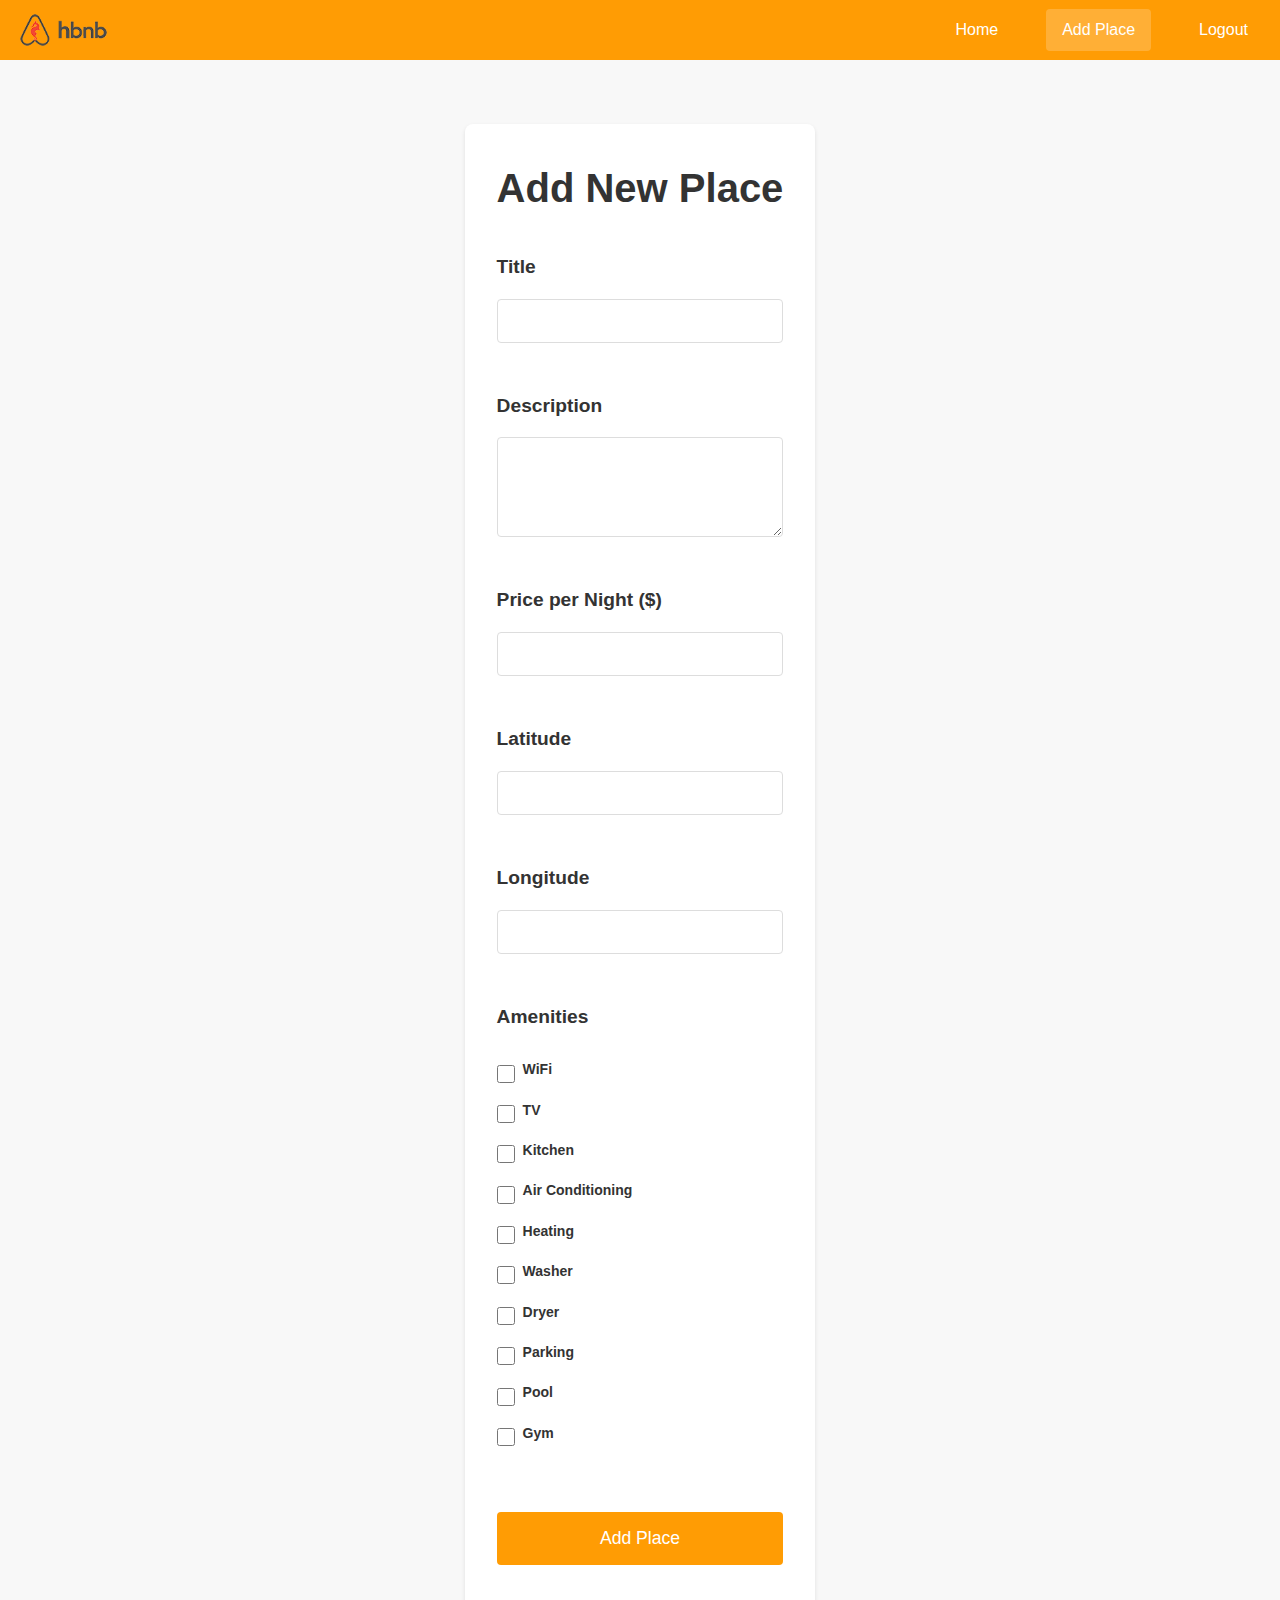
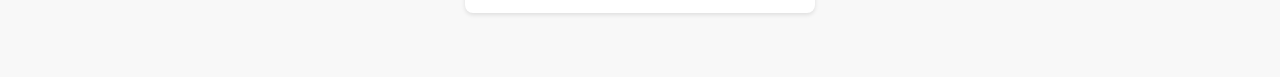
==== Front-End/add-place.html @ 49894c60 "Create Place Add" ====
<!DOCTYPE html>
<html lang="en">
<head>
    <meta charset="UTF-8">
    <meta name="viewport" content="width=device-width, initial-scale=1.0">
    <title>Add New Place - HolbertonBnB</title>
    <link rel="stylesheet" href="styles.css">
</head>
<body>
    <header>
        <div class="logo">
            <img src="images/logo.png" alt="HolbertonBnB Logo">
        </div>
        <div class="nav-links">
            <a href="index.html">Home</a>
            <a href="add-place.html" class="active">Add Place</a>
            <a href="#" id="logout-btn">Logout</a>
        </div>
    </header>

    <main>
        <div class="auth-container">
            <h1>Add New Place</h1>
            <form id="add-place-form">
                <div class="form-group">
                    <label for="title">Title</label>
                    <input type="text" id="title" name="title" required>
                </div>
                <div class="form-group">
                    <label for="description">Description</label>
                    <textarea id="description" name="description" required></textarea>
                </div>
                <div class="form-group">
                    <label for="price">Price per Night ($)</label>
                    <input type="number" id="price" name="price" min="0" step="0.01" required>
                </div>
                <div class="form-group">
                    <label for="latitude">Latitude</label>
                    <input type="number" id="latitude" name="latitude" step="any" required>
                </div>
                <div class="form-group">
                    <label for="longitude">Longitude</label>
                    <input type="number" id="longitude" name="longitude" step="any" required>
                </div>
                
                <div class="form-group amenities-group">
                    <label>Amenities</label>
                    <div class="amenities-list">
                        <div class="amenity-item">
                            <input type="checkbox" id="wifi" name="amenities" value="wifi">
                            <label for="wifi">WiFi</label>
                        </div>
                        <div class="amenity-item">
                            <input type="checkbox" id="tv" name="amenities" value="tv">
                            <label for="tv">TV</label>
                        </div>
                        <div class="amenity-item">
                            <input type="checkbox" id="kitchen" name="amenities" value="kitchen">
                            <label for="kitchen">Kitchen</label>
                        </div>
                        <div class="amenity-item">
                            <input type="checkbox" id="air_conditioning" name="amenities" value="air_conditioning">
                            <label for="air_conditioning">Air Conditioning</label>
                        </div>
                        <div class="amenity-item">
                            <input type="checkbox" id="heating" name="amenities" value="heating">
                            <label for="heating">Heating</label>
                        </div>
                        <div class="amenity-item">
                            <input type="checkbox" id="washer" name="amenities" value="washer">
                            <label for="washer">Washer</label>
                        </div>
                        <div class="amenity-item">
                            <input type="checkbox" id="dryer" name="amenities" value="dryer">
                            <label for="dryer">Dryer</label>
                        </div>
                        <div class="amenity-item">
                            <input type="checkbox" id="parking" name="amenities" value="parking">
                            <label for="parking">Parking</label>
                        </div>
                        <div class="amenity-item">
                            <input type="checkbox" id="pool" name="amenities" value="pool">
                            <label for="pool">Pool</label>
                        </div>
                        <div class="amenity-item">
                            <input type="checkbox" id="gym" name="amenities" value="gym">
                            <label for="gym">Gym</label>
                        </div>
                    </div>
                </div>
                
                <div id="error-message" class="error-message"></div>
                <button type="submit" class="submit-button">Add Place</button>
            </form>
        </div>
    </main>

    <script src="scripts.js"></script>
</body>
</html>
---- Front-End/styles.css ----
/* 
  This is a SAMPLE File to get you started. Follow the instructions on the project to complete the tasks. 
  You'll probably need to override some of theese styles.
*/

* {
    box-sizing: border-box;
    margin: 0;
    padding: 0;
    font-family: Arial, sans-serif;
}

html, body {
    height: 100%;
}

body {
    background-color: #f8f8f8;
    color: #333;
    display: flex;
    flex-direction: column;
    min-height: 100vh;
    font-family: Arial, sans-serif;
    line-height: 1.6;
}

header {
    background-color: #ff9c04;
    color: #fff;
    height: 60px;
    padding: 1rem;
    display: flex;
    justify-content: space-between;
    align-items: center;
}

.logo {
    display: flex;
    align-items: center;
}

.logo img {
    height: 40px;
    width: auto;
}

.logo h1 {
    font-size: 1.5rem;
    color: #333;
    margin: 0;
}

.nav-links {
    display: flex;
    gap: 2rem;
    align-items: center;
}

.nav-links a {
    text-decoration: none;
    color: #fff;
    font-weight: 500;
    padding: 0.5rem 1rem;
    border-radius: 4px;
    transition: background-color 0.3s;
}

.nav-links a:hover {
    background-color: rgba(255, 255, 255, 0.1);
}

.nav-links a.active {
    background-color: rgba(255, 255, 255, 0.2);
    color: #fff;
}

main {
    padding: 2rem;
    flex: 1;
    max-width: 1200px;
    margin: 0 auto;
}

footer {
    background-color: #ff9c04;
    color: #fff;
    text-align: center;
    padding: 1rem;
    margin-top: auto;
}

.login-button {
    color: #fff;
    text-decoration: none;
    font-size: 1rem;
}

.home-button {
    color: #fff;
    text-decoration: none;
    font-size: 1rem;
    cursor: pointer;
    margin-left: 1rem;
}

.logout-button {
    color: #fff;
    text-decoration: none;
    font-size: 1rem;
    cursor: pointer;
    margin-left: 1rem;
    padding: 0.5rem 1rem;
    background-color: rgba(255, 255, 255, 0.1);
    border-radius: 4px;
    transition: background-color 0.3s;
}

.logout-button:hover {
    background-color: rgba(255, 255, 255, 0.2);
}

.title {
    font-size: 2.5rem;
    font-weight: bold;
    text-align: center;
    margin-bottom: 2rem;
}

.filter {
    text-align: center;
    margin: 20px 0;
    font-weight: bold;
    font-size: 18px;
}

#price-filter {
    margin-left: 3px;
    padding: 0;
    width: 55px;
    font-size: 13px;
    border: 1px solid #ccc;
    border-radius: 5px;
    background: white;
    height: 30px;
}

.price-filter-button:hover {
    background-color: #f5f5f5;
}

.loading-message {
    text-align: center;
    padding: 20px;
    font-size: 18px;
    color: #666;
    display: none;
}

.loading-message.visible {
    display: block;
}

.places-list {
    display: grid;
    grid-template-columns: repeat(auto-fill, minmax(300px, 1fr));
    gap: 20px;
    padding: 20px;
}

.place-card {
    background: white;
    border-radius: 10px;
    padding: 20px;
    text-align: center;
    box-shadow: 0 2px 4px rgba(0,0,0,0.1);
}

.place-card h3 {
    font-size: 24px;
    margin-bottom: 15px;
    color: #333;
}

.place-card p {
    font-size: 18px;
    color: #666;
    margin-bottom: 20px;
}

.place-card .price {
    color: #FF5A5F;
    font-weight: bold;
    font-size: 16px;
}

.view-button {
    background-color: #ff9c04;
    color: white;
    border: none;
    padding: 10px 20px;
    border-radius: 5px;
    font-size: 16px;
    cursor: pointer;
    transition: background-color 0.3s;
}

.view-button:hover {
    background-color: #e08a00;
}

.places-list {
    width: 100%;
    min-height: 200px;
    display: flex;
    justify-content: center;
    align-items: center;
}

.no-places {
    text-align: center;
    padding: 2rem;
    color: #666;
    font-size: 1.2rem;
    background-color: #fff;
    border-radius: 8px;
    box-shadow: 0 2px 4px rgba(0, 0, 0, 0.1);
    width: 100%;
    max-width: 600px;
}

.error-message {
    text-align: center;
    padding: 1.5rem;
    background-color: #ffebee;
    color: #c62828;
    border-radius: 8px;
    margin: 2rem auto;
    max-width: 600px;
    border-left: 4px solid #c62828;
}

/* Place Details Styles */
.place-details {
    background-color: #fff;
    border: 1px solid #ddd;
    border-radius: 10px;
    padding: 20px;
    margin: 20px 0;
    text-align: center;
}

.place-info {
    background: #fff;
    border-radius: 8px;
    padding: 2rem;
    margin-bottom: 2rem;
    box-shadow: 0 2px 4px rgba(0, 0, 0, 0.1);
}

.place-info p {
    margin-bottom: 1rem;
    line-height: 1.5;
}

.reviews {
    margin-top: 2rem;
}

.reviews h2 {
    font-size: 2rem;
    margin-bottom: 1rem;
}

.review-card {
    background: #fff;
    border-radius: 8px;
    padding: 1.5rem;
    margin-bottom: 1rem;
    box-shadow: 0 2px 4px rgba(0, 0, 0, 0.1);
}

.review-card p {
    margin-bottom: 0.5rem;
}

.rating {
    color: #ff9c04;
    font-weight: 500;
}

/* Add Review Form Styles */
.add-review {
    background: #fff;
    border-radius: 8px;
    padding: 2rem;
    box-shadow: 0 2px 4px rgba(0, 0, 0, 0.1);
}

.form-group {
    margin-bottom: 1.5rem;
}

.form-group label {
    display: block;
    margin-bottom: 0.5rem;
    font-weight: 500;
    color: #333;
}

textarea {
    width: 100%;
    min-height: 150px;
    padding: 0.75rem;
    border: 1px solid #ddd;
    border-radius: 4px;
    resize: vertical;
    font-family: inherit;
}

select {
    width: 100%;
    padding: 0.75rem;
    border: 1px solid #ddd;
    border-radius: 4px;
    background-color: white;
    font-size: 1rem;
}

.submit-button {
    width: 100%;
    padding: 1rem;
    background-color: #ff9c04;
    color: white;
    border: none;
    border-radius: 4px;
    font-size: 1.1rem;
    font-weight: 500;
    cursor: pointer;
    transition: background-color 0.2s;
    margin: 1rem 0;
}

.submit-button:hover {
    background-color: #e08a00;
}

/* Or separator and detailed review link */
.or-separator {
    text-align: center;
    margin: 15px 0;
    position: relative;
    color: #777;
}

.or-separator::before,
.or-separator::after {
    content: '';
    position: absolute;
    top: 50%;
    width: 45%;
    height: 1px;
    background-color: #ddd;
}

.or-separator::before {
    left: 0;
}

.or-separator::after {
    right: 0;
}

.button-link {
    display: inline-block;
    background-color: #4a90e2;
    color: white;
    text-decoration: none;
    border-radius: 5px;
    padding: 10px 20px;
    font-size: 1rem;
    text-align: center;
    margin: 5px 0;
    width: 100%;
    transition: background-color 0.3s;
}

.button-link:hover {
    background-color: #357dcb;
}

/* Login Form Styles */
#login-form {
    max-width: 400px;
    margin: 2rem auto;
    padding: 2rem;
    background-color: #fff;
    border-radius: 10px;
    box-shadow: 0 2px 10px rgba(0, 0, 0, 0.1);
}

#login-form h2 {
    text-align: center;
    margin-bottom: 1.5rem;
    color: #333;
}

#login-form label {
    display: block;
    margin-bottom: 0.5rem;
    font-weight: bold;
}

#login-form input {
    width: 100%;
    padding: 0.8rem;
    margin-bottom: 1.5rem;
    border: 1px solid #ddd;
    border-radius: 5px;
    font-size: 1rem;
}

#login-form button {
    width: 100%;
    padding: 0.8rem;
    background-color: #ff9c04;
    color: white;
    border: none;
    border-radius: 5px;
    font-size: 1rem;
    cursor: pointer;
    transition: background-color 0.3s;
}

#login-form button:hover {
    background-color: #e08a00;
}

.success-message {
    background-color: #e8f5e9;
    color: #2e7d32;
    padding: 0.8rem;
    margin-bottom: 1.5rem;
    border-radius: 5px;
    border-left: 4px solid #2e7d32;
    font-size: 0.9rem;
}

/* Add review page styles */
.review-container {
    max-width: 800px;
    margin: 2rem auto;
    padding: 0 1rem;
}

#review-title {
    font-size: 2rem;
    margin-bottom: 2rem;
    color: #333;
}

h1, h2 {
    color: #333;
    margin-bottom: 1.5rem;
}

/* Auth and Form Styles */
.auth-container {
    max-width: 400px;
    margin: 2rem auto;
    padding: 2rem;
    background-color: #fff;
    border-radius: 8px;
    box-shadow: 0 2px 4px rgba(0, 0, 0, 0.1);
}

.auth-container h1 {
    text-align: center;
    margin-bottom: 2rem;
    color: #333;
    font-size: 2.5rem;
}

.form-group {
    margin-bottom: 1.5rem;
}

.form-group label {
    display: block;
    margin-bottom: 0.5rem;
    color: #333;
    font-weight: 500;
    font-size: 1.2rem;
}

.form-group input {
    width: 100%;
    padding: 0.75rem;
    border: 1px solid #ddd;
    border-radius: 4px;
    font-size: 1rem;
    background-color: #fff;
}

.form-group input:focus {
    outline: none;
    border-color: #ff9c04;
    box-shadow: 0 0 0 2px rgba(255, 156, 4, 0.1);
}

.error-message {
    background-color: #ffebee;
    color: #c62828;
    padding: 0.8rem;
    margin: 1rem 0;
    border-radius: 4px;
    border-left: 4px solid #c62828;
    font-size: 0.9rem;
    text-align: center;
}

.submit-button {
    width: 100%;
    padding: 1rem;
    background-color: #ff9c04;
    color: white;
    border: none;
    border-radius: 4px;
    font-size: 1.1rem;
    font-weight: 500;
    cursor: pointer;
    transition: background-color 0.2s;
    margin: 1rem 0;
}

.submit-button:hover {
    background-color: #e08a00;
}

.auth-link {
    text-align: center;
    margin-top: 1.5rem;
    color: #333;
}

.auth-link a {
    color: #ff9c04;
    text-decoration: none;
    font-weight: 500;
}

.auth-link a:hover {
    text-decoration: underline;
}

/* Add Place Form Styles */
.add-place-section {
    max-width: 800px;
    margin: 2rem auto;
    padding: 2rem;
    background: white;
    border-radius: 8px;
    box-shadow: 0 2px 4px rgba(0, 0, 0, 0.1);
}

.add-place-section h2 {
    text-align: center;
    color: #333;
    margin-bottom: 2rem;
}

#add-place-form {
    display: grid;
    gap: 1.5rem;
}

#add-place-form .form-group {
    display: flex;
    flex-direction: column;
    gap: 0.5rem;
}

#add-place-form label {
    font-weight: 600;
    color: #333;
}

#add-place-form input,
#add-place-form textarea {
    padding: 0.75rem;
    border: 1px solid #ddd;
    border-radius: 4px;
    font-size: 1rem;
}

#add-place-form textarea {
    min-height: 100px;
    resize: vertical;
}

#add-place-form input:focus,
#add-place-form textarea:focus {
    outline: none;
    border-color: #007bff;
    box-shadow: 0 0 0 2px rgba(0, 123, 255, 0.25);
}

#add-place-form button {
    margin-top: 1rem;
    padding: 1rem;
    font-size: 1.1rem;
}

.create-button {
    background-color: #ff9c04;
    color: white;
    border: none;
    padding: 8px 16px;
    border-radius: 4px;
    cursor: pointer;
    font-weight: 500;
    margin-left: 15px;
    transition: background-color 0.3s;
    display: inline-block;
}

.create-button:hover {
    background-color: #e08a00;
}

/* Amenities Styles */
.amenities-group {
    margin-bottom: 20px;
}

.amenities-list {
    display: grid;
    grid-template-columns: repeat(auto-fill, minmax(200px, 1fr));
    gap: 10px;
    margin-top: 10px;
}

.amenity-item {
    display: flex;
    align-items: center;
    gap: 8px;
}

.amenity-item input[type="checkbox"] {
    width: 18px;
    height: 18px;
    cursor: pointer;
}

.amenity-item label {
    cursor: pointer;
    font-size: 14px;
}

/* Place Card Amenities */
.place-amenities {
    display: flex;
    flex-wrap: wrap;
    gap: 0.5rem;
    margin-top: 0.5rem;
}

.amenity-tag {
    background-color: #f0f0f0;
    color: #333;
    padding: 0.25rem 0.5rem;
    border-radius: 4px;
    font-size: 0.9rem;
}

/* Error Message Styles */
.error-message {
    color: #dc3545;
    background-color: #f8d7da;
    border: 1px solid #f5c6cb;
    border-radius: 4px;
    padding: 10px;
    margin-bottom: 15px;
    font-size: 14px;
    display: none;
}

.error-message:not(:empty) {
    display: block;
}
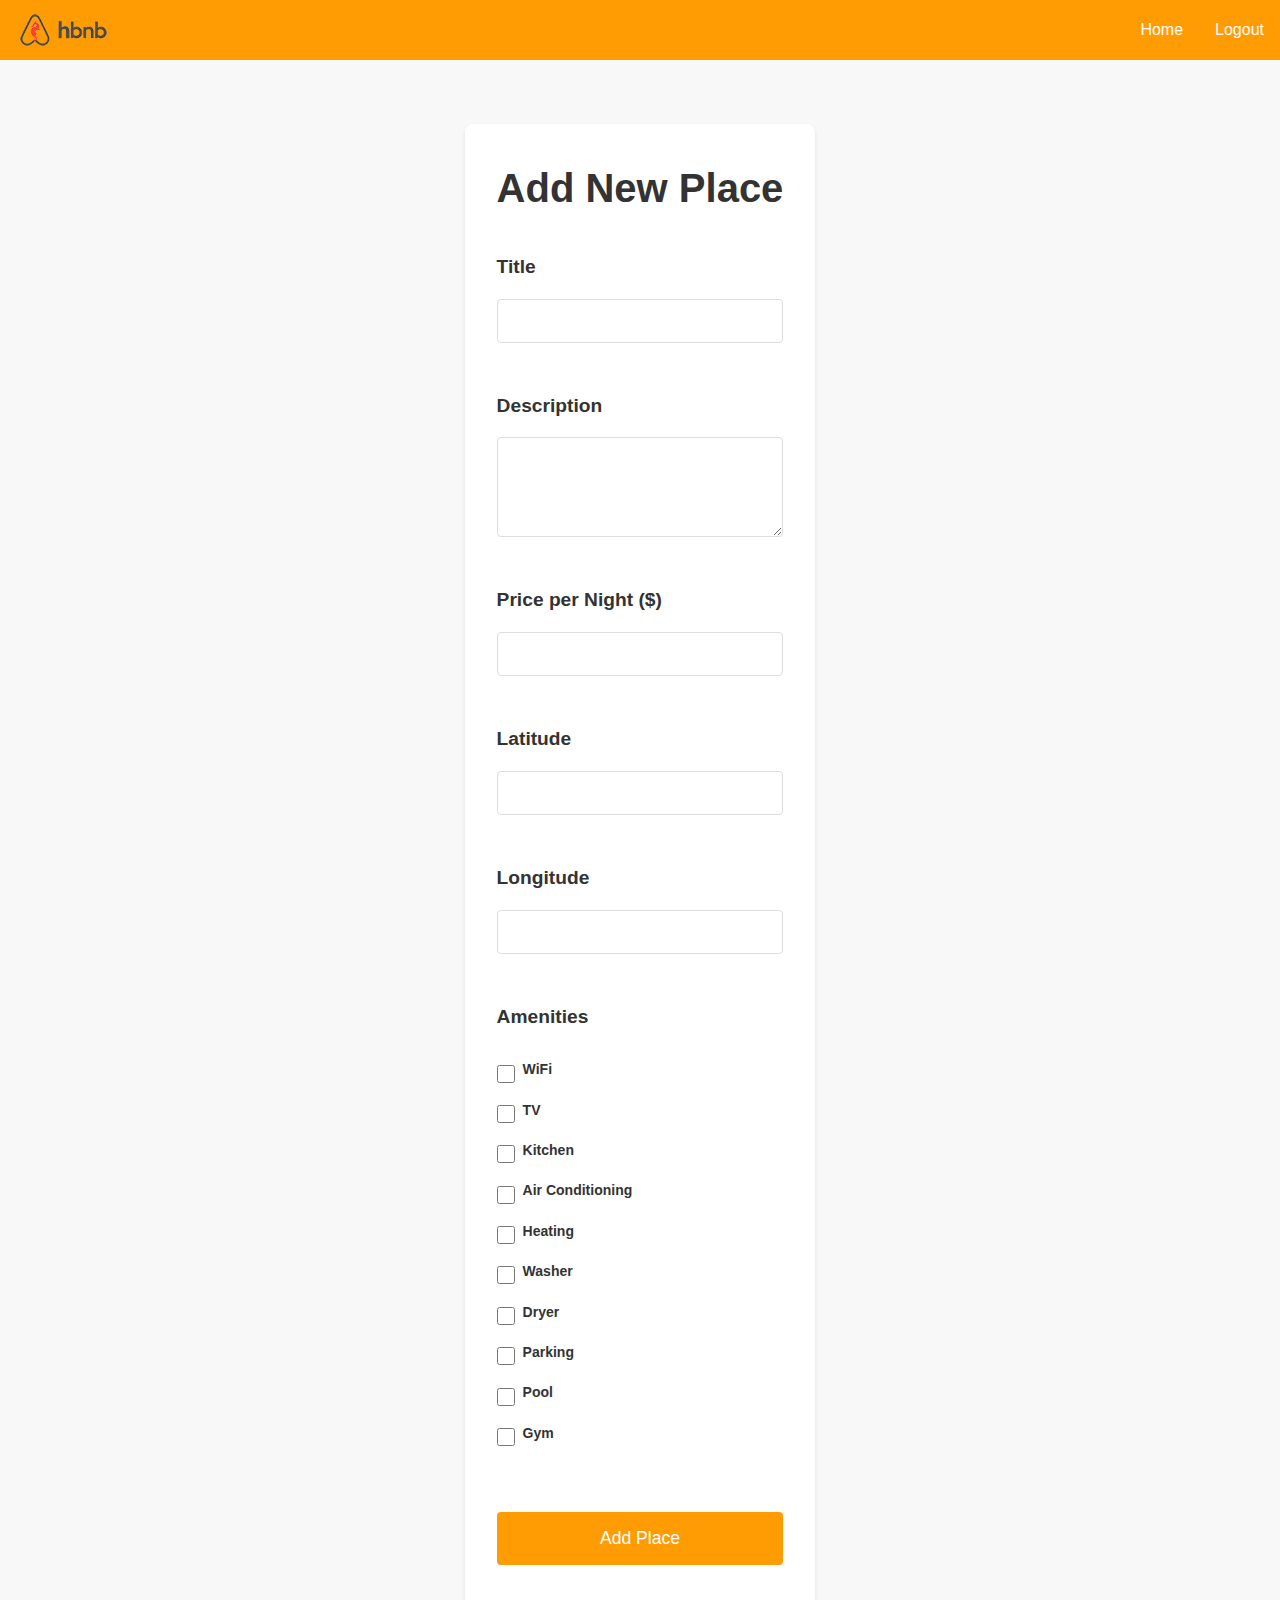
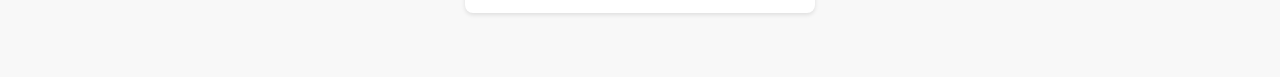
==== commit ef2ebec5: "Nav fixes" ====
--- a/Front-End/add-place.html
+++ b/Front-End/add-place.html
@@ -12,9 +12,8 @@
             <img src="images/logo.png" alt="HolbertonBnB Logo">
         </div>
         <div class="nav-links">
-            <a href="index.html">Home</a>
-            <a href="add-place.html" class="active">Add Place</a>
-            <a href="#" id="logout-btn">Logout</a>
+            <a href="index.html" class="nav-links">Home</a>
+            <a href="#" id="logout-btn" class="nav-links">Logout</a>
         </div>
     </header>
 
--- a/Front-End/styles.css
+++ b/Front-End/styles.css
@@ -54,15 +54,15 @@
     display: flex;
     gap: 2rem;
     align-items: center;
-}
-
-.nav-links a {
+    color: #fff;
     text-decoration: none;
+    font-size: 1rem;
+}
+
+.signup-nav-link {
     color: #fff;
-    font-weight: 500;
-    padding: 0.5rem 1rem;
-    border-radius: 4px;
-    transition: background-color 0.3s;
+    text-decoration: none;
+    font-size: 1rem;
 }
 
 .nav-links a:hover {
@@ -120,28 +120,27 @@
 }
 
 .title {
-    font-size: 2.5rem;
+    font-size: 36px;
     font-weight: bold;
     text-align: center;
-    margin-bottom: 2rem;
+    margin: 40px 0;
+    color: #333;
 }
 
 .filter {
-    text-align: center;
-    margin: 20px 0;
-    font-weight: bold;
-    font-size: 18px;
+    display: flex;
+    justify-content: center;
+    align-items: center;
+    gap: 10px;
+    margin: 30px 0;
 }
 
 #price-filter {
-    margin-left: 3px;
-    padding: 0;
-    width: 55px;
-    font-size: 13px;
-    border: 1px solid #ccc;
+    padding: 8px 15px;
+    border: 1px solid #ddd;
     border-radius: 5px;
-    background: white;
-    height: 30px;
+    font-size: 16px;
+    width: 100px;
 }
 
 .price-filter-button:hover {
@@ -151,7 +150,7 @@
 .loading-message {
     text-align: center;
     padding: 20px;
-    font-size: 18px;
+    font-size: 1.2em;
     color: #666;
     display: none;
 }
@@ -161,47 +160,55 @@
 }
 
 .places-list {
-    display: grid;
-    grid-template-columns: repeat(auto-fill, minmax(300px, 1fr));
-    gap: 20px;
+    display: flex;
+    flex-wrap: wrap;
+    justify-content: space-between;
+    gap: 30px;
     padding: 20px;
 }
 
 .place-card {
     background: white;
-    border-radius: 10px;
-    padding: 20px;
-    text-align: center;
-    box-shadow: 0 2px 4px rgba(0,0,0,0.1);
+    border-radius: 15px;
+    padding: 30px;
+    width: calc(33.33% - 20px);
+    min-width: 300px;
+    text-align: center;
+    box-shadow: 0 4px 8px rgba(0,0,0,0.1);
+    display: flex;
+    flex-direction: column;
+    justify-content: space-between;
+    align-items: center;
 }
 
 .place-card h3 {
     font-size: 24px;
-    margin-bottom: 15px;
-    color: #333;
-}
-
-.place-card p {
-    font-size: 18px;
+    margin-bottom: 20px;
+    color: #333;
+}
+
+.place-card .description {
     color: #666;
     margin-bottom: 20px;
+    font-size: 16px;
 }
 
 .place-card .price {
-    color: #FF5A5F;
-    font-weight: bold;
-    font-size: 16px;
+    font-size: 18px;
+    margin-bottom: 20px;
+    color: #333;
 }
 
 .view-button {
     background-color: #ff9c04;
     color: white;
     border: none;
-    padding: 10px 20px;
+    padding: 12px 30px;
     border-radius: 5px;
     font-size: 16px;
     cursor: pointer;
     transition: background-color 0.3s;
+    width: auto;
 }
 
 .view-button:hover {
@@ -250,80 +257,135 @@
 }
 
 .place-info {
-    background: #fff;
-    border-radius: 8px;
-    padding: 2rem;
-    margin-bottom: 2rem;
-    box-shadow: 0 2px 4px rgba(0, 0, 0, 0.1);
+    background: white;
+    border-radius: 15px;
+    padding: 30px;
+    margin: 20px 0;
+    box-shadow: 0 4px 8px rgba(0,0,0,0.1);
 }
 
 .place-info p {
-    margin-bottom: 1rem;
-    line-height: 1.5;
-}
-
+    margin: 15px 0;
+    font-size: 16px;
+    line-height: 1.6;
+}
+
+.place-info strong {
+    color: #333;
+    font-weight: 600;
+}
+
+/* Reviews Styles */
 .reviews {
     margin-top: 2rem;
+    padding: 1rem;
+    background-color: #fff;
+    border-radius: 8px;
+    box-shadow: 0 2px 4px rgba(0, 0, 0, 0.1);
 }
 
 .reviews h2 {
-    font-size: 2rem;
+    color: #333;
+    margin-bottom: 1.5rem;
+    font-size: 1.5rem;
+}
+
+.review-card {
+    background-color: #f8f9fa;
+    border: 1px solid #e9ecef;
+    border-radius: 8px;
+    padding: 1.25rem;
+    margin-bottom: 1.25rem;
+    transition: transform 0.2s ease;
+}
+
+.review-card:hover {
+    transform: translateY(-2px);
+    box-shadow: 0 4px 8px rgba(0, 0, 0, 0.1);
+}
+
+.review-header {
     margin-bottom: 1rem;
 }
 
-.review-card {
-    background: #fff;
+.review-rating-date {
+    display: flex;
+    align-items: center;
+    gap: 1rem;
+}
+
+.rating {
+    color: #ffc107;
+    font-size: 1.25rem;
+    margin: 0;
+}
+
+.review-date {
+    color: #6c757d;
+    font-size: 0.9rem;
+    margin: 0;
+}
+
+.review-content {
+    color: #333;
+}
+
+.review-text {
+    line-height: 1.6;
+    margin: 0;
+    white-space: pre-line;
+}
+
+.no-reviews {
+    text-align: center;
+    color: #6c757d;
+    font-style: italic;
+    padding: 1.5rem;
+    background-color: #f8f9fa;
     border-radius: 8px;
-    padding: 1.5rem;
-    margin-bottom: 1rem;
-    box-shadow: 0 2px 4px rgba(0, 0, 0, 0.1);
-}
-
-.review-card p {
-    margin-bottom: 0.5rem;
-}
-
-.rating {
-    color: #ff9c04;
-    font-weight: 500;
-}
-
-/* Add Review Form Styles */
-.add-review {
-    background: #fff;
-    border-radius: 8px;
-    padding: 2rem;
-    box-shadow: 0 2px 4px rgba(0, 0, 0, 0.1);
-}
-
-.form-group {
+    margin: 1rem 0;
+}
+
+#add-review-container {
+    margin-top: 2.5rem;
+    padding-top: 2rem;
+    border-top: 1px solid #dee2e6;
+}
+
+#review-form {
+    max-width: 600px;
+    margin: 0 auto;
+}
+
+#review-form .form-group {
     margin-bottom: 1.5rem;
 }
 
-.form-group label {
+#review-form label {
     display: block;
     margin-bottom: 0.5rem;
     font-weight: 500;
     color: #333;
 }
 
-textarea {
-    width: 100%;
+#review-form textarea {
+    width: 100%;
+    padding: 0.75rem;
+    border: 1px solid #ddd;
+    border-radius: 4px;
+    resize: vertical;
     min-height: 150px;
+    font-family: inherit;
+}
+
+#review-form select {
+    width: 100%;
     padding: 0.75rem;
     border: 1px solid #ddd;
     border-radius: 4px;
-    resize: vertical;
-    font-family: inherit;
-}
-
-select {
-    width: 100%;
-    padding: 0.75rem;
-    border: 1px solid #ddd;
-    border-radius: 4px;
     background-color: white;
     font-size: 1rem;
+    cursor: pointer;
 }
 
 .submit-button {
@@ -344,48 +406,25 @@
     background-color: #e08a00;
 }
 
-/* Or separator and detailed review link */
-.or-separator {
-    text-align: center;
-    margin: 15px 0;
-    position: relative;
-    color: #777;
-}
-
-.or-separator::before,
-.or-separator::after {
-    content: '';
-    position: absolute;
-    top: 50%;
-    width: 45%;
-    height: 1px;
-    background-color: #ddd;
-}
-
-.or-separator::before {
-    left: 0;
-}
-
-.or-separator::after {
-    right: 0;
-}
-
-.button-link {
-    display: inline-block;
-    background-color: #4a90e2;
-    color: white;
-    text-decoration: none;
-    border-radius: 5px;
-    padding: 10px 20px;
-    font-size: 1rem;
-    text-align: center;
-    margin: 5px 0;
-    width: 100%;
-    transition: background-color 0.3s;
-}
-
-.button-link:hover {
-    background-color: #357dcb;
+.error-message:not(:empty) {
+    display: block;
+}
+
+/* Success message styles */
+.success-message {
+    background-color: #d4edda;
+    color: #155724;
+    padding: 0.8rem;
+    margin: 1rem 0;
+    border-radius: 4px;
+    border-left: 4px solid #155724;
+    font-size: 0.9rem;
+    text-align: center;
+    display: none;
+}
+
+.success-message:not(:empty) {
+    display: block;
 }
 
 /* Login Form Styles */
@@ -435,37 +474,97 @@
     background-color: #e08a00;
 }
 
-.success-message {
-    background-color: #e8f5e9;
-    color: #2e7d32;
-    padding: 0.8rem;
-    margin-bottom: 1.5rem;
-    border-radius: 5px;
-    border-left: 4px solid #2e7d32;
-    font-size: 0.9rem;
-}
-
-/* Add review page styles */
+/* Add Review Page Styles */
 .review-container {
     max-width: 800px;
     margin: 2rem auto;
     padding: 0 1rem;
 }
 
-#review-title {
+.review-container h1 {
     font-size: 2rem;
     margin-bottom: 2rem;
     color: #333;
 }
 
-h1, h2 {
-    color: #333;
+.review-form-section {
+    background: #fff;
+    padding: 2rem;
+    border-radius: 8px;
+    box-shadow: 0 2px 4px rgba(0, 0, 0, 0.1);
+}
+
+.review-form-section h2 {
+    font-size: 1.5rem;
     margin-bottom: 1.5rem;
+    color: #333;
+}
+
+#review-form .form-group {
+    margin-bottom: 1.5rem;
+}
+
+#review-form label {
+    display: block;
+    margin-bottom: 0.5rem;
+    font-weight: 500;
+    color: #333;
+}
+
+#review-form textarea {
+    width: 100%;
+    padding: 0.75rem;
+    border: 1px solid #ddd;
+    border-radius: 4px;
+    resize: vertical;
+    min-height: 150px;
+    font-family: inherit;
+}
+
+#review-form select {
+    width: 100%;
+    padding: 0.75rem;
+    border: 1px solid #ddd;
+    border-radius: 4px;
+    background-color: white;
+    font-size: 1rem;
+    cursor: pointer;
+}
+
+#review-form .submit-button {
+    width: 100%;
+    padding: 1rem;
+    background-color: #ff9c04;
+    color: white;
+    border: none;
+    border-radius: 4px;
+    font-size: 1rem;
+    font-weight: 500;
+    cursor: pointer;
+    transition: background-color 0.2s;
+}
+
+#review-form .submit-button:hover {
+    background-color: #e08a00;
+}
+
+.error-message {
+    display: none;
+    color: #dc3545;
+    background-color: #f8d7da;
+    border: 1px solid #f5c6cb;
+    border-radius: 4px;
+    padding: 0.75rem;
+    margin-bottom: 1rem;
+}
+
+.error-message:not(:empty) {
+    display: block;
 }
 
 /* Auth and Form Styles */
 .auth-container {
-    max-width: 400px;
+    max-width: 600px;
     margin: 2rem auto;
     padding: 2rem;
     background-color: #fff;
@@ -507,6 +606,75 @@
     box-shadow: 0 0 0 2px rgba(255, 156, 4, 0.1);
 }
 
+.form-group textarea {
+    width: 100%;
+    padding: 0.75rem;
+    border: 1px solid #ddd;
+    border-radius: 4px;
+    font-size: 1rem;
+    background-color: #fff;
+    min-height: 150px;
+    resize: vertical;
+    font-family: inherit;
+}
+
+.form-group textarea:focus {
+    outline: none;
+    border-color: #ff9c04;
+    box-shadow: 0 0 0 2px rgba(255, 156, 4, 0.1);
+}
+
+.form-group select {
+    width: 100%;
+    padding: 0.75rem;
+    border: 1px solid #ddd;
+    border-radius: 4px;
+    font-size: 1rem;
+    background-color: #fff;
+    cursor: pointer;
+}
+
+.form-group select:focus {
+    outline: none;
+    border-color: #ff9c04;
+    box-shadow: 0 0 0 2px rgba(255, 156, 4, 0.1);
+}
+
+.submit-button {
+    width: 100%;
+    padding: 1rem;
+    background-color: #ff9c04;
+    color: white;
+    border: none;
+    border-radius: 4px;
+    font-size: 1.1rem;
+    font-weight: 500;
+    cursor: pointer;
+    transition: background-color 0.2s;
+    margin: 1rem 0;
+}
+
+.submit-button:hover {
+    background-color: #e08a00;
+}
+
+.auth-link {
+    text-align: center;
+    margin-top: 1.5rem;
+    color: #333;
+}
+
+.auth-link a {
+    color: #ff9c04;
+    text-decoration: none;
+    font-weight: 500;
+}
+
+.auth-link a:hover {
+    text-decoration: underline;
+}
+
+/* Error message style - consolidated */
 .error-message {
     background-color: #ffebee;
     color: #c62828;
@@ -516,40 +684,11 @@
     border-left: 4px solid #c62828;
     font-size: 0.9rem;
     text-align: center;
-}
-
-.submit-button {
-    width: 100%;
-    padding: 1rem;
-    background-color: #ff9c04;
-    color: white;
-    border: none;
-    border-radius: 4px;
-    font-size: 1.1rem;
-    font-weight: 500;
-    cursor: pointer;
-    transition: background-color 0.2s;
-    margin: 1rem 0;
-}
-
-.submit-button:hover {
-    background-color: #e08a00;
-}
-
-.auth-link {
-    text-align: center;
-    margin-top: 1.5rem;
-    color: #333;
-}
-
-.auth-link a {
-    color: #ff9c04;
-    text-decoration: none;
-    font-weight: 500;
-}
-
-.auth-link a:hover {
-    text-decoration: underline;
+    display: none;
+}
+
+.error-message:not(:empty) {
+    display: block;
 }
 
 /* Add Place Form Styles */
@@ -614,13 +753,12 @@
     background-color: #ff9c04;
     color: white;
     border: none;
-    padding: 8px 16px;
-    border-radius: 4px;
-    cursor: pointer;
-    font-weight: 500;
-    margin-left: 15px;
+    padding: 8px 20px;
+    border-radius: 5px;
+    font-size: 16px;
+    cursor: pointer;
+    margin-left: 20px;
     transition: background-color 0.3s;
-    display: inline-block;
 }
 
 .create-button:hover {
@@ -673,18 +811,79 @@
 }
 
 /* Error Message Styles */
-.error-message {
+.error {
     color: #dc3545;
+    text-align: center;
+    padding: 20px;
     background-color: #f8d7da;
     border: 1px solid #f5c6cb;
     border-radius: 4px;
-    padding: 10px;
-    margin-bottom: 15px;
-    font-size: 14px;
-    display: none;
-}
-
-.error-message:not(:empty) {
-    display: block;
-}
-  +    margin: 10px 0;
+}
+
+.no-results {
+    text-align: center;
+    padding: 20px;
+    color: #666;
+    font-style: italic;
+}
+
+.place-nav {
+    display: flex;
+    justify-content: space-between;
+    align-items: center;
+    gap: 10px;
+}
+
+.review-nav {
+    display: flex;
+    justify-content: space-between;
+    align-items: center;
+    gap: 10px;
+}
+
+.or-separator {
+    text-align: center;
+    margin: 2rem 0;
+    color: #6c757d;
+    position: relative;
+}
+
+.or-separator::before,
+.or-separator::after {
+    content: '';
+    position: absolute;
+    top: 50%;
+    width: 45%;
+    height: 1px;
+    background-color: #dee2e6;
+}
+
+.or-separator::before {
+    left: 0;
+}
+
+.or-separator::after {
+    right: 0;
+}
+
+.button-link {
+    display: block;
+    width: fit-content;
+    margin: 2rem auto;
+    background-color: #ff9c04;
+    color: white;
+    text-decoration: none;
+    padding: 0.75rem 1.5rem;
+    border-radius: 4px;
+    font-size: 1rem;
+    font-weight: 500;
+    transition: all 0.2s ease;
+    text-align: center;
+}
+
+.button-link:hover {
+    background-color: #e08a00;
+    transform: translateY(-1px);
+    box-shadow: 0 2px 4px rgba(0, 0, 0, 0.1);
+}
